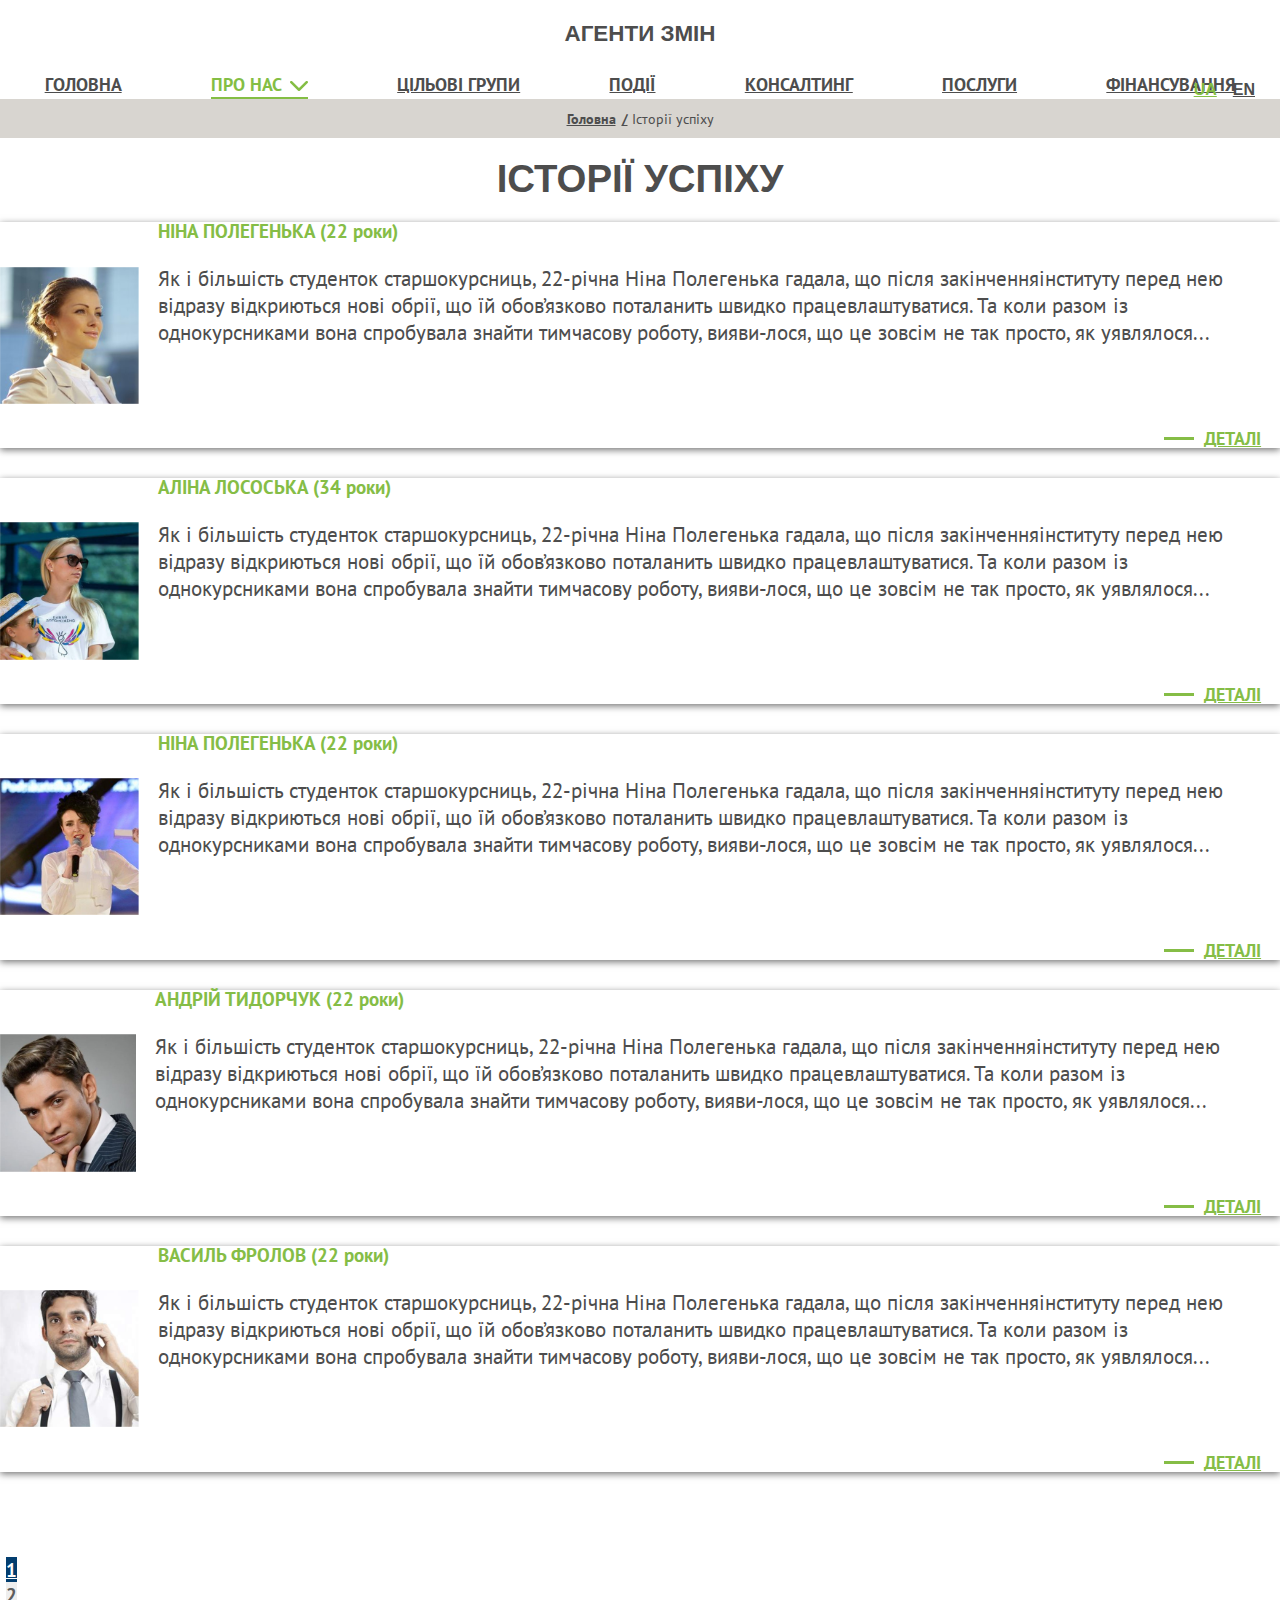
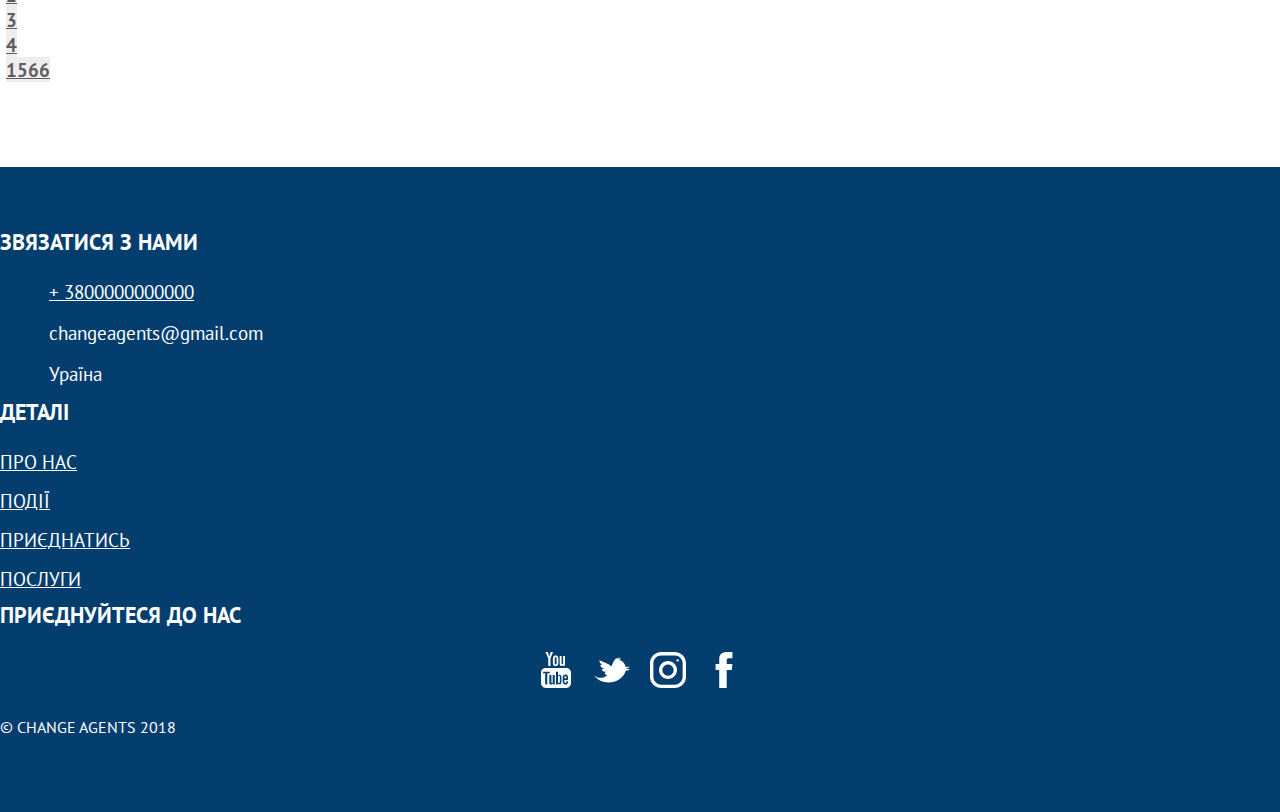
==== story-success.html @ 7499acbd "added new icons, page(story-succsee)" ====
<!DOCTYPE html>
<html lang="ua">

<head>
    <meta charset="UTF-8">
    <meta name="viewport" content="width=device-width, initial-scale=1.0">
    <meta http-equiv="X-UA-Compatible" content="ie=edge">
    <title>Agents</title>
    <link rel="shortcut icon" href="image/favicon.png" type="image/x-icon" />
    <!-- fonts -->
    <link rel="stylesheet" href="https://maxcdn.bootstrapcdn.com/font-awesome/4.7.0/css/font-awesome.min.css">
    <link href="https://fonts.googleapis.com/css?family=PT+Sans:400,700&amp;subset=cyrillic" rel="stylesheet">
    <link rel="stylesheet" href="fonts/MyriadPro/stylesheet.css">
    <!-- style bootstrap -->
    <link rel="stylesheet" href="css/bootstrap.min.css">
    <!-- style slick -->
    <link rel="stylesheet" href="css/slick.css">
    <!-- main style -->
    <link rel="stylesheet" href="css/main.css">
</head>

<body>
    <header class="header">
        <div class="fixed-header">
            <div class="container">
                <div class="row">
                    <div class="col-12 header-top">
                        <a href="index.html" class="logo"><img src="image/Logo.svg" alt=""><span>Агенти змін</span></a>
                        <ul class="language">
                            <li><a href="#" class="active-language">UA</a></li>
                            <li><a href="#">EN</a></li>
                        </ul>
                        <nav>
                            <div class="menu-btn">
                                <span></span>
                            </div>
                            <ul class="top-menu">
                                <li><a href="#">Головна</a></li>
                                <li>
                                    <div class="menu-dropdown">Про нас <img src="icons/arrow-down.svg" alt="arrow-down">
                                        <ul>
                                            <li><a href="#">Менеджмент</a></li>
                                            <li><a href="#">Тренери</a></li>
                                            <li><a href="#">Партнери</a></li>
                                            <li><a href="#">Змі про нас</a></li>
                                            <li><a href="#">Історія успіху</a></li>
                                        </ul>
                                    </div>
                                </li>
                                <li><a href="#">Цільові групи</a></li>
                                <li><a href="#">Події</a></li>
                                <li><a href="#">Консалтинг</a></li>
                                <li><a href="#">Послуги</a></li>
                                <li><a href="#">Фінансування </a></li>
                            </ul>
                        </nav>
                    </div>
                </div>
            </div>
        </div>
    </header>
    <main>
        <section class="path-pages">
            <div class="container">
                <div class="row">
                    <div class="col-12">
                        <a href="index.html">Головна</a>
                        <span>Історії успіху</span>
                    </div>
                </div>
            </div>
        </section>

        <article>
            <div class="container">
                <div class="row">
                    <div class="col-12">
                        <h1 class="title-page">історії успіху</h1>
                    </div>
                    <div class="col-12">
                        <div class="row storySuccess">
                            <div class="col-12 col-sm-4 col-lg-3">
                                <a href="#" class="storySuccess__img">
                                    <img src="image/story-success/image-1.png" alt="">
                                </a>
                            </div>
                            <div class="col-12 col-sm-8 col-lg-9">
                                <div class="storySuccess__desc">
                                    <h3>НІНА ПОЛЕГЕНЬКА <span>(22 роки)</span></h3>
                                    <p>Як і більшість студенток старшокурсниць, 22-річна Ніна Полегенька гадала, що після закінченняінституту перед нею відразу відкриються нові обрії,  що їй обов’язково поталанить швидко працевлаштуватися.
                                        Та коли разом із однокурсниками вона спробувала знайти тимчасову роботу, вияви-лося, що це зовсім не так просто, як уявлялося...</p>
                                    <a href="#">ДЕТАЛІ</a>
                                </div>
                            </div>
                        </div>
                    </div>
                    <div class="col-12">
                        <div class="row storySuccess">
                            <div class="col-12 col-sm-4 col-lg-3">
                                <a href="#" class="storySuccess__img">
                                    <img src="image/story-success/image-2.png" alt="">
                                </a>
                            </div>
                            <div class="col-12 col-sm-8 col-lg-9">
                                <div class="storySuccess__desc">
                                    <h3>АЛІНА ЛОСОСЬКА <span>(34 роки)</span></h3>
                                    <p>Як і більшість студенток старшокурсниць, 22-річна Ніна Полегенька гадала, що після закінченняінституту перед нею відразу відкриються нові обрії,  що їй обов’язково поталанить швидко працевлаштуватися.
                                        Та коли разом із однокурсниками вона спробувала знайти тимчасову роботу, вияви-лося, що це зовсім не так просто, як уявлялося...</p>
                                    <a href="#">ДЕТАЛІ</a>
                                </div>
                            </div>
                        </div>
                    </div>
                    <div class="col-12">
                        <div class="row storySuccess">
                            <div class="col-12 col-sm-4 col-lg-3">
                                <a href="#" class="storySuccess__img">
                                    <img src="image/story-success/image-3.png" alt="">
                                </a>
                            </div>
                            <div class="col-12 col-sm-8 col-lg-9">
                                <div class="storySuccess__desc">
                                    <h3>НІНА ПОЛЕГЕНЬКА <span>(22 роки)</span></h3>
                                    <p>Як і більшість студенток старшокурсниць, 22-річна Ніна Полегенька гадала, що після закінченняінституту перед нею відразу відкриються нові обрії,  що їй обов’язково поталанить швидко працевлаштуватися.
                                        Та коли разом із однокурсниками вона спробувала знайти тимчасову роботу, вияви-лося, що це зовсім не так просто, як уявлялося...</p>
                                    <a href="#">ДЕТАЛІ</a>
                                </div>
                            </div>
                        </div>
                    </div>
                    <div class="col-12">
                        <div class="row storySuccess">
                            <div class="col-12 col-sm-4 col-lg-3">
                                <a href="#" class="storySuccess__img">
                                    <img src="image/story-success/image-4.png" alt="">
                                </a>
                            </div>
                            <div class="col-12 col-sm-8 col-lg-9">
                                <div class="storySuccess__desc">
                                    <h3>АНДРІЙ ТИДОРЧУК <span>(22 роки)</span></h3>
                                    <p>Як і більшість студенток старшокурсниць, 22-річна Ніна Полегенька гадала, що після закінченняінституту перед нею відразу відкриються нові обрії,  що їй обов’язково поталанить швидко працевлаштуватися.
                                        Та коли разом із однокурсниками вона спробувала знайти тимчасову роботу, вияви-лося, що це зовсім не так просто, як уявлялося...</p>
                                    <a href="#">ДЕТАЛІ</a>
                                </div>
                            </div>
                        </div>
                    </div>
                    <div class="col-12">
                        <div class="row storySuccess">
                            <div class="col-12 col-sm-4 col-lg-3">
                                <a href="#" class="storySuccess__img">
                                    <img src="image/story-success/image-5.png" alt="">
                                </a>
                            </div>
                            <div class="col-12 col-sm-8 col-lg-9">
                                <div class="storySuccess__desc">
                                    <h3>ВАСИЛЬ ФРОЛОВ <span>(22 роки)</span></h3>
                                    <p>Як і більшість студенток старшокурсниць, 22-річна Ніна Полегенька гадала, що після закінченняінституту перед нею відразу відкриються нові обрії,  що їй обов’язково поталанить швидко працевлаштуватися.
                                        Та коли разом із однокурсниками вона спробувала знайти тимчасову роботу, вияви-лося, що це зовсім не так просто, як уявлялося...</p>
                                    <a href="#">ДЕТАЛІ</a>
                                </div>
                            </div>
                        </div>
                    </div>
                </div>
            </div>
        </article>

        <section>
            <div class="container">
                <div class="row">
                    <div class="col-12">
                        <nav>
                            <ul class="pagination justify-content-center">
                              <li class="page-item">
                                <a class="page-link prev" href="#" tabindex="-1"></a>
                              </li>
                              <li class="page-item"><a class="page-link active" href="#">1</a></li>
                              <li class="page-item"><a class="page-link" href="#">2</a></li>
                              <li class="page-item"><a class="page-link" href="#">3</a></li>
                              <li class="page-item"><a class="page-link" href="#">4</a></li>
                              <li class="page-item"><a class="page-link" href="#">1566</a></li>
                              <li class="page-item">
                                <a class="page-link next" href="#"></a>
                              </li>
                            </ul>
                          </nav>
                    </div>
                </div>
            </div>
        </section>
    </main>
    <footer class="footer">
        <div class="container">
            <div class="row justify-content-center">
                <div class="col-12 col-sm-6 col-lg col-xl-4">
                    <h3 class="footer-title">ЗВЯЗАТИСЯ З НАМИ</h3>
                    <ul class="call-us">
                        <li> <img src="icons/phone-call-auricular-symbol-in-black.svg" alt=""> <a href="tel:+380000000000">+
                                3800000000000</a></li>
                        <li> <img src="icons/email-black-envelope-back.svg" alt=""> changeagents@gmail.com</li>
                        <li> <img src="icons/map-pin-silhouette.svg" alt=""> Ураїна</li>
                    </ul>
                </div>
                <div class="col-12 col-sm-6 col-lg-2 col-xl-2">
                    <h3 class="footer-title">дЕТАЛІ</h3>
                    <nav>
                        <ul class="footer-menu">
                            <li><a href="#">ПРО нас</a></li>
                            <li><a href="#">події</a></li>
                            <li><a href="#">приєднатись</a></li>
                            <li><a href="#">послуги</a></li>
                        </ul>
                    </nav>
                </div>
                <div class="col-12 col-lg col-xl-4">
                    <h3 class="footer-title text-center">ПРИЄДНУЙТЕСЯ ДО НАС</h3>
                    <ul class="social-link">
                        <li><a href="#"><svg xmlns="http://www.w3.org/2000/svg" xmlns:xlink="http://www.w3.org/1999/xlink"
                                    version="1.1" id="Capa_1" x="0px" y="0px" viewBox="0 0 90 90" fill="#fff" xml:space="preserve">
                                    <path id="YouTube" d="M70.939,65.832H66l0.023-2.869c0-1.275,1.047-2.318,2.326-2.318h0.315c1.282,0,2.332,1.043,2.332,2.318   L70.939,65.832z M52.413,59.684c-1.253,0-2.278,0.842-2.278,1.873V75.51c0,1.029,1.025,1.869,2.278,1.869   c1.258,0,2.284-0.84,2.284-1.869V61.557C54.697,60.525,53.671,59.684,52.413,59.684z M82.5,51.879v26.544   C82.5,84.79,76.979,90,70.23,90H19.771C13.02,90,7.5,84.79,7.5,78.423V51.879c0-6.367,5.52-11.578,12.271-11.578H70.23   C76.979,40.301,82.5,45.512,82.5,51.879z M23.137,81.305l-0.004-27.961l6.255,0.002v-4.143l-16.674-0.025v4.073l5.205,0.015v28.039   H23.137z M41.887,57.509h-5.215v14.931c0,2.16,0.131,3.24-0.008,3.621c-0.424,1.158-2.33,2.388-3.073,0.125   c-0.126-0.396-0.015-1.591-0.017-3.643l-0.021-15.034h-5.186l0.016,14.798c0.004,2.268-0.051,3.959,0.018,4.729   c0.127,1.357,0.082,2.939,1.341,3.843c2.346,1.69,6.843-0.252,7.968-2.668l-0.01,3.083l4.188,0.005L41.887,57.509L41.887,57.509z    M58.57,74.607L58.559,62.18c-0.004-4.736-3.547-7.572-8.356-3.74l0.021-9.239l-5.209,0.008l-0.025,31.89l4.284-0.062l0.39-1.986   C55.137,84.072,58.578,80.631,58.57,74.607z M74.891,72.96l-3.91,0.021c-0.002,0.155-0.008,0.334-0.01,0.529v2.182   c0,1.168-0.965,2.119-2.137,2.119h-0.766c-1.174,0-2.139-0.951-2.139-2.119V75.45v-2.4v-3.097h8.954v-3.37   c0-2.463-0.063-4.925-0.267-6.333c-0.641-4.454-6.893-5.161-10.051-2.881c-0.991,0.712-1.748,1.665-2.188,2.945   c-0.444,1.281-0.665,3.031-0.665,5.254v7.41C61.714,85.296,76.676,83.555,74.891,72.96z M54.833,32.732   c0.269,0.654,0.687,1.184,1.254,1.584c0.56,0.394,1.276,0.592,2.134,0.592c0.752,0,1.418-0.203,1.998-0.622   c0.578-0.417,1.065-1.04,1.463-1.871l-0.099,2.046h5.813V9.74H62.82v19.24c0,1.042-0.858,1.895-1.907,1.895   c-1.043,0-1.904-0.853-1.904-1.895V9.74h-4.776v16.674c0,2.124,0.039,3.54,0.102,4.258C54.4,31.385,54.564,32.069,54.833,32.732z    M37.217,18.77c0-2.373,0.198-4.226,0.591-5.562c0.396-1.331,1.107-2.401,2.137-3.208c1.027-0.811,2.342-1.217,3.941-1.217   c1.345,0,2.497,0.264,3.459,0.781c0.967,0.52,1.713,1.195,2.23,2.028c0.527,0.836,0.885,1.695,1.076,2.574   c0.195,0.891,0.291,2.235,0.291,4.048v6.252c0,2.293-0.092,3.98-0.271,5.051c-0.177,1.074-0.557,2.07-1.146,3.004   c-0.58,0.924-1.329,1.615-2.237,2.056c-0.918,0.445-1.968,0.663-3.154,0.663c-1.325,0-2.441-0.183-3.361-0.565   c-0.923-0.38-1.636-0.953-2.144-1.714c-0.513-0.762-0.874-1.69-1.092-2.772c-0.219-1.081-0.323-2.707-0.323-4.874L37.217,18.77   L37.217,18.77z M41.77,28.59c0,1.4,1.042,2.543,2.311,2.543c1.27,0,2.308-1.143,2.308-2.543V15.43c0-1.398-1.038-2.541-2.308-2.541   c-1.269,0-2.311,1.143-2.311,2.541V28.59z M25.682,35.235h5.484l0.006-18.96l6.48-16.242h-5.998l-3.445,12.064L24.715,0h-5.936   l6.894,16.284L25.682,35.235z" />
                                </svg></a></li>
                        <li><a href="#">
                                <svg xmlns="http://www.w3.org/2000/svg" xmlns:xlink="http://www.w3.org/1999/xlink"
                                    version="1.1" id="Capa_1" x="0px" y="0px" viewBox="0 0 430.117 430.117" fill="#fff"
                                    xml:space="preserve">
                                    <path id="Twitter__x28_alt_x29_" d="M381.384,198.639c24.157-1.993,40.543-12.975,46.849-27.876   c-8.714,5.353-35.764,11.189-50.703,5.631c-0.732-3.51-1.55-6.844-2.353-9.854c-11.383-41.798-50.357-75.472-91.194-71.404   c3.304-1.334,6.655-2.576,9.996-3.691c4.495-1.61,30.868-5.901,26.715-15.21c-3.5-8.188-35.722,6.188-41.789,8.067   c8.009-3.012,21.254-8.193,22.673-17.396c-12.27,1.683-24.315,7.484-33.622,15.919c3.36-3.617,5.909-8.025,6.45-12.769   C241.68,90.963,222.563,133.113,207.092,174c-12.148-11.773-22.915-21.044-32.574-26.192   c-27.097-14.531-59.496-29.692-110.355-48.572c-1.561,16.827,8.322,39.201,36.8,54.08c-6.17-0.826-17.453,1.017-26.477,3.178   c3.675,19.277,15.677,35.159,48.169,42.839c-14.849,0.98-22.523,4.359-29.478,11.642c6.763,13.407,23.266,29.186,52.953,25.947   c-33.006,14.226-13.458,40.571,13.399,36.642C113.713,320.887,41.479,317.409,0,277.828   c108.299,147.572,343.716,87.274,378.799-54.866c26.285,0.224,41.737-9.105,51.318-19.39   C414.973,206.142,393.023,203.486,381.384,198.639z" />
                                </svg>
                            </a></li>
                        <li><a href="#">

                                <svg xmlns="http://www.w3.org/2000/svg" xmlns:xlink="http://www.w3.org/1999/xlink"
                                    version="1.1" id="Capa_1" x="0px" y="0px" viewBox="0 0 512 512" fill="#fff"
                                    xml:space="preserve">
                                    <path d="M352,0H160C71.648,0,0,71.648,0,160v192c0,88.352,71.648,160,160,160h192c88.352,0,160-71.648,160-160V160    C512,71.648,440.352,0,352,0z M464,352c0,61.76-50.24,112-112,112H160c-61.76,0-112-50.24-112-112V160C48,98.24,98.24,48,160,48    h192c61.76,0,112,50.24,112,112V352z" />
                                    <path d="M256,128c-70.688,0-128,57.312-128,128s57.312,128,128,128s128-57.312,128-128S326.688,128,256,128z M256,336    c-44.096,0-80-35.904-80-80c0-44.128,35.904-80,80-80s80,35.872,80,80C336,300.096,300.096,336,256,336z" />
                                    <circle cx="393.6" cy="118.4" r="17.056" />
                                </svg>

                            </a></li>
                        <li><a href="#">

                                <svg xmlns="http://www.w3.org/2000/svg" xmlns:xlink="http://www.w3.org/1999/xlink"
                                    version="1.1" id="Capa_1" x="0px" y="0px" viewBox="0 0 430.113 430.114" fill="#fff"
                                    xml:space="preserve">
                                    <path id="Facebook" d="M158.081,83.3c0,10.839,0,59.218,0,59.218h-43.385v72.412h43.385v215.183h89.122V214.936h59.805   c0,0,5.601-34.721,8.316-72.685c-7.784,0-67.784,0-67.784,0s0-42.127,0-49.511c0-7.4,9.717-17.354,19.321-17.354   c9.586,0,29.818,0,48.557,0c0-9.859,0-43.924,0-75.385c-25.016,0-53.476,0-66.021,0C155.878-0.004,158.081,72.48,158.081,83.3z" />
                                </svg>

                            </a></li>
                    </ul>
                </div>
                <div class="col-12">
                    <p class="text-center footer-text">© change agents 2018</p>
                </div>
            </div>
        </div>
    </footer>
    <script src="js/jquery-3.3.1.min.js"></script>
    <script src="js/slick.js"></script>
    <script src="js/main-js.js"></script>
</body>

</html>
---- css/main.css ----
@font-face {
	font-family: 'PT Sans';
	src: url(../fonts/PT_Sans/PT_Sans-Web-Bold.ttf);
	font-weight: 700;
}

@font-face {
	font-family: 'PT Sans';
	src: url(../fonts/PT_Sans/PT_Sans-Web-Regular.ttf);
	font-weight: 400;
}

html,
body,
div,
span,
applet,
object,
iframe,
h1,
h2,
h3,
h4,
h5,
h6,
p,
blockquote,
pre,
a,
abbr,
acronym,
address,
big,
cite,
code,
del,
dfn,
em,
img,
ins,
kbd,
q,
s,
samp,
small,
strike,
strong,
sub,
sup,
tt,
var,
b,
u,
i,
center,
dl,
dt,
dd,
ol,
ul,
li,
fieldset,
form,
label,
legend,
table,
caption,
tbody,
tfoot,
thead,
tr,
th,
td,
article,
aside,
canvas,
details,
embed,
figure,
figcaption,
footer,
header,
hgroup,
menu,
nav,
output,
ruby,
section,
summary,
time,
mark,
audio,
video {
    margin: 0;
    padding: 0;
    border: 0;
    vertical-align: baseline;
}

/* HTML5 display-role reset for older browsers */

article,
aside,
details,
figcaption,
figure,
footer,
header,
hgroup,
menu,
nav,
section {
    display: block;
}

ol,
ul {
    list-style: none;
}

table {
    border-collapse: collapse;
    border-spacing: 0;
}

button:focus,
input:focus,
select:focus {
    outline: none;
}

a {
    color: inherit;
}

a:hover {
    color: inherit;
    text-decoration: none;
    transition: color .4s;
    -webkit-transition: color .4s;
    -moz-transition: color .4s;
    -ms-transition: color .4s;
    -o-transition: color .4s;
}

button {
    border: none;
    cursor: pointer;
}

html {
    font-size: 16px;
}

body {
    width: 100%;
    background-color: #fff;
    overflow-x: hidden;
    font-family: 'Myriad Pro', sans-serif;
    font-weight: 400;
    line-height: 19px;
    color: #4d4d4d;
    background-color: #fff;
}

.btn-white-border,
.btn-border-green {
    font-family: 'PT Sans', sans-serif;
    text-transform: uppercase;
    font-weight: 700;
    border: .5vmin solid #fff;
    overflow: hidden;
    position: relative;
    display: inline-block;
    transition: .2s;
    -webkit-transition: .2s;
    -moz-transition: .2s;
    -ms-transition: .2s;
    -o-transition: .2s;
}

.btn-white-border::after,
.btn-border-green::after {
    content: '';
    width: 30px;
    height: 30px;
    position: absolute;
    bottom: -15px;
    right: -15px;
    background-color: #fff;
    transform: rotate(45deg);
    -webkit-transform: rotate(45deg);
    -moz-transform: rotate(45deg);
    -ms-transform: rotate(45deg);
    -o-transform: rotate(45deg);
    transition: .2s;
    -webkit-transition: .2s;
    -moz-transition: .2s;
    -ms-transition: .2s;
    -o-transition: .2s;
}

.btn-white-border:hover {
    border-color: #85bd46;
    color: #85bd46;
}

.btn-white-border:hover::after {
    background-color: #85bd46;
}

.btn-border-green {
    border-color: #85bd46;
}

.btn-border-green:hover {
    border-color: #fff;
    color: #fff;
}

.btn-border-green::after {
    background-color: #85bd46;
}

.btn-border-green:hover::after {
    background-color: #fff;
}

.title-section {
    font-weight: 700;
    font-size: 2.2rem;
    color: #4d4d4d;
    text-transform: uppercase;
    margin-bottom: 35px;
}

.title-page {
    font-weight: 700;
    font-size: 2.4rem;
    margin: 3.5vmin 0 3.8vmin;
    text-transform: uppercase;
    text-align: center;
}

/* style dots slick */
.slick-track {
    padding-bottom: 25px;
}

.slick-dots {
    display: flex;
    align-items: center;
    justify-content: center;
    padding: 0;
    margin: 0;
    list-style-type: none;
    margin-top: 36px;
    cursor: pointer;
}

.slick-dots>li {
    background-color: #dedede;
    width: 12px;
    height: 12px;
    margin: 0 12px;
}

.slick-dots>li button {
    display: none;
}

.slick-dots>li.slick-active {
    background-color: #85bd46;
}

.slick-slide:focus {
    outline: none;
}

/* path-pages  */
.path-pages {
    background-color: #d8d5d0;
    text-align: center;
    font-family: 'PT Sans', sans-serif;
    font-size: 0.9rem;
    padding: 10px 0;
    margin-top: 0.5vmin;
}

.path-pages a {
    font-weight: 700;
}

.path-pages a::after {
    content: '/';
    padding-left: 6px;
    color: #4d4d4d;
}

.path-pages a:hover {
    color: #85bd46;
}
/* path-pages  */


/* pagination */
.pagination {
    margin:  6.67vmin 0;
}

.page-link {
    background-color: #eeeeee;
    height: 100%;
    text-align: center;
    margin: 0 6px;
    border: none;
    line-height: normal;
    color: #5d5d5d;
    font-family: 'PT Sans', sans-serif;
    font-weight: 700;
    font-size: 1.2rem;
    transition: .3s;
    -webkit-transition: .3s;
    -moz-transition: .3s;
    -ms-transition: .3s;
    -o-transition: .3s;
}

.page-item:last-child .page-link,
.page-item:first-child .page-link {
     border-radius: 0;
    -webkit-border-radius: 0;
    -moz-border-radius: 0;
    -ms-border-radius: 0;
    -o-border-radius: 0;
}

.page-item:last-child .page-link:hover,
.page-item:first-child .page-link:hover {
    background-color: #85bd46;
}

.page-link.prev,
.page-link.next {
    background-image: url(../icons/left-arrow.svg);
    background-repeat: no-repeat;
    background-position: center center;
    width: 60px;
    background-size: 50%;
    transition: .3s;
    -webkit-transition: .3s;
    -moz-transition: .3s;
    -ms-transition: .3s;
    -o-transition: .3s;
}

.page-link.next {
    background-image: url(../icons/right-arrow.svg);
}

.page-link:hover.prev {
    background-image: url(../icons/left-arrow-white.svg);
}

.page-link:hover.next {
    background-image: url(../icons/right-arrow-white.svg)
}

.page-item.disabled .page-link {
    background-color: #eeeeee;
}

.page-item.disabled .page-link.prev {
    background-image: url(../icons/left-arrow-white.svg);
}

.page-item.disabled .page-link.next {
    background-image: url(../icons/right-arrow-white.svg)
}

.page-link.active {
    color: #fff;
    background-color: #033e6f;
}

.page-link:hover {
    color: #fff;
    background-color: #033e6f;
}

/* pagination the end */

/* header */

#index .header {
    color: #fff;
    background: url(../image/header-banner.png) no-repeat center center;
    background-size: cover;
    height: 100vh;
}

.logo {
    margin: 20px auto 0;
    display: block;
    width: 180px;
    text-align: center;
}

.logo>img {
    width: 100%;
}

.logo>span {
    display: inline-block;
    font-size: 1.4rem;
    font-weight: 700;
    text-transform: uppercase;
    margin-top: 4px;
}

.language {
    position: absolute;
    top: 80px;
    right: 25px;
    display: flex;
    text-transform: uppercase;
    font-weight: 700;
}

.language > li {
    margin-left: 16px;
}

.language > li .active-language {
    color: #84be44;
}

.language > li:hover {
    color: #84be44;
}

.top-menu {
    font-size: 1.1rem;
    font-weight: 700;
    font-family: 'PT Sans', sans-serif;
    display: flex;
    align-items: center;
    justify-content: space-around;
    text-transform: uppercase;
    margin-top: 30px;
}

.top-menu>li a {
    transition: color 0.4s;
    -webkit-transition: color 0.4s;
    -moz-transition: color 0.4s;
    -ms-transition: color 0.4s;
    -o-transition: color 0.4s;
}

.top-menu>li a:hover {
    color: #84be44;
}

.top-menu>li .menu-dropdown {
    color: #84be44;
    position: relative;
    cursor: pointer;
    position: relative;
}

.menu-dropdown ul {
    color: #4d4d4d;
    background-color: #fff;
    padding: 16px;
    position: absolute;
    top: 110%;
    left: 50%;
    margin-left: -90px;
    z-index: 2;
    box-shadow: 2px 2px 6px rgba(0, 0, 0, .6);
    display: none;
    min-width: 180px;
    line-height: normal;
    text-transform: none;
}

.menu-dropdown ul li{
    margin-bottom: 8px;
}

.menu-dropdown ul li:last-of-type{
    margin-bottom: 0;
}

.top-menu>li .menu-dropdown > img{
    width: 18px;
    margin-left: 4px;
}

.top-menu>li .menu-dropdown::after {
    content: '';
    width: 100%;
    height: 2px;
    background-color: #84be44;
    position: absolute;
    bottom: -0.5vmin;
    left: 0;
}

.fixed-header.sticky {
    position: fixed;
    left: 0;
    top: 0;
    width: 100%;
    background-color: #d8d5d0;
    z-index: 100;
    padding-bottom: 1.6vmin;
    box-shadow: 0 0 6px rgba(0, 0, 0, .6);
    -webkit-animation: move .4s;
    animation: move .4s;
    transition: .4s ease;
    -webkit-transition: .4s ease;
    -moz-transition: .4s ease;
    -ms-transition: .4s ease;
    -o-transition: .4s ease;
}

@keyframes move {
    from {
        top: -130px;
      }
      to { 
        top: 0; 
      }  
}

.fixed-header.sticky .logo {
    margin: 8px auto 0;
}

.fixed-header.sticky .logo>img {
    width: 40%;
}

.fixed-header.sticky .logo>span {
    font-size: 0.7rem;
    display: block;
    margin-top: 0;
}

.fixed-header.sticky .top-menu {
    margin-top: 1.6vmin;
}

.fixed-header.sticky .language {
    top: 34px;
}

.first-screen-index {
    width: 80%;
    margin: 13.1vmin auto 0;
    text-align: center;
}

.title-header {
    font-size: 3.5rem;
    text-transform: uppercase;
    font-family: 'PT Sans', sans-serif;
    font-weight: 700;
}

.btn-interesting {
    font-size: 1.5rem;
    padding: 18px 50px;
    margin-top: 14vmin;
}

/* section-about-us  */

.section-about-us {
    background-color: #d8d5d0;
    padding: 75px 0;
}

.section-about-us__desc {
    text-align: center;
}

.section-about-us__desc>p {
    font-size: 1.3rem;
    line-height: normal;
    text-align: left;
}

.section-about-us__desc>p a {
    color: #85bd46;
}

.section-about-us__desc>p a:hover {
    text-decoration: underline;
}

.btn-details {
    margin-top: 28px;
    padding: 12px 24px;
    color: #85bd46;
}

.section-about-us__image {
    width: 100%;
    position: relative;
    margin-top: 10px;
}

.section-about-us__image>img {
    max-width: 100%;
    z-index: 1;
    position: relative;
}

.section-about-us__image::after {
    content: '';
    position: absolute;
    right: -25px;
    bottom: -25px;
    width: 100%;
    height: 100%;
    background: linear-gradient(to top, #242659, #2887bf);
}

/* section-events */

.section-events {
    padding: 40px 0 80px;
}

.event {
    width: 100%;
    font-family: 'PT Sans', sans-serif;
}

.event__img {
    width: 100%;
    position: relative;
}

.event__img>img {
    width: 100%;
    transition: transform 0.4s;
    -webkit-transition: transform 0.4s;
    -moz-transition: transform 0.4s;
    -ms-transition: transform 0.4s;
    -o-transition: transform 0.4s;
}

.event:hover .event__img>img {
    transform: scale(1.08);
    -webkit-transform: scale(1.08);
    -moz-transform: scale(1.08);
    -ms-transform: scale(1.08);
    -o-transform: scale(1.08);
}

.event__date {
    background-color: #85bd46;
    color: #fff;
    font-family: inherit;
    font-weight: 700;
    position: absolute;
    bottom: 15px;
    left: -15px;
    line-height: normal;
    padding: 4px 6px;
    text-align: center;
}

.event__date>span {
    font-size: 2.4rem;
    display: block;
}

.event__title {
    font-family: inherit;
    font-size: 1.2rem;
    margin: 20px 0;
    font-weight: 700;
    text-transform: uppercase;
    display: inline-block;
    transition: color 0.4s;
    -webkit-transition: color 0.4s;
    -moz-transition: color 0.4s;
    -ms-transition: color 0.4s;
    -o-transition: color 0.4s;
}

.event__title:hover {
    color: #85bd46;
}

.event>p {
    line-height: normal;
    color: #999999;
}

.event__icons {
    display: flex;
    padding-top: 22px;
    margin-top: 22px;
    border-top: 1px solid #e5e5e5;
}

.event__icons-eye,
.event__icons-comment {
    display: flex;
    align-items: center;
    color: #999999;
}

.event__icons-eye>img {
    width: 30px;
    margin-right: 14px;
}

.event__icons-comment {
    margin-left: 28px;
}

.event__icons-comment>img {
    width: 24px;
    margin-right: 14px;
}

/* section-story-success */

.section-story-success {
    padding-bottom: 50px;
}

.story-success__desc {
    width: 90%;
    margin-left: 10%;
    text-align: center;
    font-family: 'PT Sans', sans-serif;
    font-size: 1.3rem;
    line-height: normal;
}

.story-success__desc>p {
    font-size: 1.5rem;
    text-transform: uppercase;
    font-weight: 700;
    color: #85bd46;
    margin-top: 40px;
}

.story-success__img {
    width: 100%;
    position: relative;
}

.story-success__img>img {
    width: 100%;
    position: relative;
    z-index: 1;
}

.story-success__img::after {
    content: '';
    position: absolute;
    right: -20px;
    bottom: -20px;
    width: 100%;
    height: 100%;
    background: linear-gradient(to top, #242659, #2887bf);
}

.story-success__info {
    font-size: 1.3rem;
    line-height: normal;
    margin-left: 20px;
}

.link-details {
    text-align: right;
    color: #85bd46;
    font-size: 1.3rem;
    font-weight: 700;
    text-transform: uppercase;
    font-family: 'PT Sans', sans-serif;
    display: block;
    margin-top: 50px;
    position: relative;
}

.link-details>span {
    width: 44px;
    height: 4px;
    background-color: #85bd46;
    display: inline-block;
    margin-bottom: 6px;
    transition: .4s;
    -webkit-transition: .4s;
    -moz-transition: .4s;
    -ms-transition: .4s;
    -o-transition: .4s;
}

.link-details:hover>span {
    background-color: #4d4d4d;
}

/* .section-services */

.section-services {
    background-color: #d8d5d0;
    padding: 60px 0 140px;
}

.services {
    background-color: #fff;
    margin-bottom: 20px;
    box-shadow: 3px 2px 8px rgba(0, 0, 0, .6);
}

.services__img {
    width: 38%;
    overflow: hidden;
    height: 210px;
    display: flex;
    align-items: center;
    justify-content: center;
}

.services__img > img {
    width: auto;
    height: 100%;
    transition: transform .4s;
    -webkit-transition: transform .4s;
    -moz-transition: transform .4s;
    -ms-transition: transform .4s;
    -o-transition: transform .4s;
}

.services__img:hover img {
    transform: scale(1.15);
    -webkit-transform: scale(1.15);
    -moz-transform: scale(1.15);
    -ms-transform: scale(1.15);
    -o-transform: scale(1.15);
}

.services__info {
    width: 60%;
    padding: 10px 2.4vmin;
    position: relative;
}

.services__info > h4 {
    font-family: 'PT Sans', sans-serif;
    font-size: 1.4rem;
    text-align: center;
    font-weight: 700;
    text-transform: uppercase;
    margin-bottom: 2.6vmin;
}

.services__info > p {
    font-size: 1.2rem;
    font-family: 'PT Sans', sans-serif;
    height: 36%;
    overflow: hidden;
    line-height: 22px;
}

.services__info a {
    position: absolute;
    bottom: 20px;
    right: 2.4vmin;
    font-family: 'PT Sans', sans-serif;
    font-size: 1.2rem;
    text-align: right;
    font-weight: 700;
    text-transform: uppercase;
    display: block;
}

.services__info a:hover {
    color: #85bd46;
}

/* section footer */

.footer {
    padding: 65px 0 75px;
    background-color: #033e6f;
    color: #fff;
}

.footer-title {
    text-transform: uppercase;
    font-weight: 700;
    font-size: 1.4rem;
    font-family: 'PT Sans', sans-serif;
    margin-bottom: 28px;
}

.call-us,
.footer-menu {
    font-size: 1.2rem;
    font-family: 'PT Sans', sans-serif;
    line-height: normal;
}

.call-us > li {
    margin-bottom: 16px;
    display: flex;
    align-items: center;
}

.call-us > li img {
    width: 3vmin;
    margin-right: 22px;
}

.footer-menu {
    text-transform: uppercase;
}

.footer-menu > li {
    margin-bottom: 14px;
}

.footer-menu > li a:hover {
    color: #84be44;
}

.social-link {
    display: flex;
    align-items: center;
    justify-content: center;
}

.social-link > li {
    margin: 0 10px;
}

.social-link svg {
    width: 36px;
    transition: fill .4s;
    -webkit-transition: fill .4s;
    -moz-transition: fill .4s;
    -ms-transition: fill .4s;
    -o-transition: fill .4s;
}

.social-link svg:hover {
    fill: #85bd46;
}

.footer-text {
    text-transform: uppercase;
    font-family: 'PT Sans', sans-serif;
    margin-top: 26px;
}

/* page about-us */
.about-us {
    width: 100%;
    margin-bottom: 11vmin;
}

.about-us > p {
    font-size: 1.5rem;
    line-height: normal;
    padding: 0 3.64vw;
    text-align: justify;
}

.about-us > p a {
    color: #85bd46;
}

.about-us > img {
    width: 100%;
    margin-top: 36px;
}

/* page article */

.open-article {
    font-family: 'PT Sans', sans-serif;
}

.open-article__img {
    width: 100%;
    margin: 34px 0;
    position: relative;
}

.open-article__img img {
    width: 100%;
}

.open-article__title {
    position: absolute;
    right: 0;
    bottom: 4px;
    background-color: rgba(161, 195, 118, .8);
    color: #fff;
    padding: 2.8vmin 3.5vw;
    font-weight: 700;
    width: 70%;
}

.event-date__start,
.event-date__finish {
    position: absolute;
    left: -20px;
    background-color: #85bd46;
    color: #fff;
    font-size: 1.2rem;
    padding: 8px 12px;
    line-height: normal;
    font-weight: 700;
}

.event-date__start>span,
.event-date__finish>span {
    font-size: 1.5rem;
    padding-left: 12px;
}

.event-date__start {
    top: 20px;
}

.event-date__finish {
    top: 85px;
    left: -10px;
}

.open-article-category {
    color: #84be44;
    text-transform: uppercase;
    font-size: 1.2rem;
    padding-bottom: 3.3vmin;
    display: inline-block;
}

.open-article h3 {
    font-family: inherit;
    padding-bottom: 3.3vmin;
}

.open-article p {
    line-height: normal;
    padding-bottom: 3.3vmin;
    font-family: inherit;
}

.open-article ul {
    line-height: normal;
    font-family: inherit;
}

.open-article .social-link {
    justify-content: flex-end;
    margin-bottom: 70px;
    color: #85bd46;
    font-weight: 700;
    font-family: inherit;
}

.open-article .social-link li a > svg {
    fill: #5d5d5d;
    width: 2.8vmin;
}

.open-article .social-link li a > svg:hover {
    fill: #85bd46;
}

/* page coaches */
.coaches {
    padding-bottom: 10.16vmin;
}

.coach {
    box-shadow: 0 0 16px rgba(0, 0, 0, .21);
    font-family: 'PT Sans', sans-serif;
    margin-bottom: 30px;
}

.coach__img {
    width: 100%;
    height: 50%;
    overflow: hidden;
    display: flex;
    justify-content: center;
    align-items: center;
}

.coach__img:hover >img {
    transform: scale(1.08);
    -webkit-transform: scale(1.08);
    -moz-transform: scale(1.08);
    -ms-transform: scale(1.08);
    -o-transform: scale(1.08);
}

.coach__img > img {
    width: 100%;
    transition: transform .4s;
    -webkit-transition: transform .4s;
    -moz-transition: transform .4s;
    -ms-transition: transform .4s;
    -o-transition: transform .4s;
}

.coach__body {
    padding: 0 30px;
    margin: 24px 0;
    height: 148px;
    overflow: hidden;
    text-align: center;
    line-height: normal;
}

.coach__body h3{
    font-family: inherit;
    font-weight: 700;
    color: #84be44;
    margin-bottom: 2.9vmin;
}

.coach__body p {
    font-size: 1.2rem;
    font-family: inherit;
}

.coach__footer {
    display: flex;
    align-items: center;
    justify-content: space-between;
    padding: 0 30px 36px 30px;
}

.coach__footer a {
    font-size: 1rem;
    text-transform: uppercase;
    font-weight: 700;
    position: relative;
    transition: padding .4s;
    -webkit-transition: padding .4s;
    -moz-transition: padding .4s;
    -ms-transition: padding .4s;
    -o-transition: padding .4s;
}

.coach__footer a:hover {
    color: #85bd46;
    padding-left: 36px;
}

.coach__footer a::before {
    content: '';
    width: 0;
    height: 2px;
    background-color: #85bd46;
    position: absolute;
    top: 50%;
    margin-top: -1px;
    left: 0;
    transition: width .2s ;
    -webkit-transition: width .2s ;
    -moz-transition: width .2s ;
    -ms-transition: width .2s ;
    -o-transition: width .2s ;
}

.coach__footer a:hover::before {
    width: 30px;
}

/* .coach__footer .social-link li{
    margin: 0;
    margin-left: 10px;
}

.coach__footer .social-link li a>svg {
    width: 20px;
    fill: #767676;
}

.coach__footer .social-link li a>svg:hover {
    fill: #85bd46;
} */

/* page story-success */
.storySuccess {
    box-shadow: 0 2px 7px rgba(0, 0, 0, .55);
    margin-bottom: 30px;
    display: flex;
    align-items: center;
}

.storySuccess .col-sm-4.col-lg-3 {
    padding-left: 0;
}

.storySuccess__img {
    display: flex;
    align-items: center;
    justify-content: center;
    width: 100%;
    overflow: hidden;
}

.storySuccess__img:hover > img {
    transform: scale(1.05);
    -webkit-transform: scale(1.05);
    -moz-transform: scale(1.05);
    -ms-transform: scale(1.05);
    -o-transform: scale(1.05);
}

.storySuccess__img > img {
    width: 100%;
    height: auto;
    transition: transform .3s;
    -webkit-transition: transform .3s;
    -moz-transition: transform .3s;
    -ms-transition: transform .3s;
    -o-transition: transform .3s;
}

.storySuccess__desc {
    padding: 0 2.1vmin;
    font-family: 'PT Sans', sans-serif;
}

.storySuccess__desc > h3 {
    font-family: inherit;
    color: #85bd46;
    font-weight: 700;
    text-transform: uppercase;
    margin-bottom: 2.66vmin;
}

.storySuccess__desc > h3 span {
    text-transform: none;
}

.storySuccess__desc > p {
    font-size: 1.3rem;
    line-height: normal;
    height: 140px;
    overflow: hidden;
}

.storySuccess__desc>a {
    display: block;
    text-align: right;
    margin-top: 2.66vmin;
    font-size: 1.1rem;
    font-family: inherit;
    font-weight: 700;
    color: #85bd46;
    position: relative;
    transition: color .2s;
    -webkit-transition: color .2s;
    -moz-transition: color .2s;
    -ms-transition: color .2s;
    -o-transition: color .2s;
}

.storySuccess__desc>a::before {
    content: '';
    width: 30px;
    height: 3px;
    background-color: #85bd46;
    position: absolute;
    top: 50%;
    margin-top: -1.5px;
    margin-left: -40px;
    transition: background-color .2s;
    -webkit-transition: background-color .2s;
    -moz-transition: background-color .2s;
    -ms-transition: background-color .2s;
    -o-transition: background-color .2s;
}

.storySuccess__desc>a:hover {
    color: #4d4d4d;
}

.storySuccess__desc>a:hover::before {
    background-color: #4d4d4d;
}

@media only screen and (max-width: 1199.8px) {
    .section-about-us {
        padding: 40px 0;
    }

    .title-section {
        font-size: 2rem;
        margin-bottom: 20px;
    }

    .title-page {
        font-size: 2.2rem;
    }

    .section-about-us__desc>p {
        font-size: 1.175rem;
    }

    .event__date {
        font-size: 0.8rem;
    }    

    .event__date>span {
        font-size: 1.8rem;
    }

    .story-success__desc {
        width: 100%;
        margin-left: 0;
    }

    .story-success__info {
        font-size: 1.2rem;
    }

    .link-details {
        font-size: 1.2rem;
    }

    .link-details>span {
        width: 40px;
        height: 3px;
    }

    .section-services {
        padding: 40px 0 80px;
    }

    .services__img {
        width: 38%;
        height: 170px;
    }

    .services__info > h4 {
        font-size: 1.15rem;
        margin-bottom: 12px;
    }

    .services__info > p {
        font-size: 1.125rem;
        height: 36%;
        line-height: 18px;
    }

    .services__info a {
        bottom: 16px;
        font-size: 1.125rem;
    }

    .footer {
        padding: 35px 0 45px;
    }

    .footer-title {
        font-size: 1.2rem;
        margin-bottom: 20px;
    }

    .call-us, .footer-menu {
        font-size: 1.125rem;
    }

    .social-link svg {
        width: 32px;
    }

    .footer-text {
        margin-top: 26px;
    }
    
    .open-article__title {
        width: auto;
    }
    
    .coach__body {
        padding: 0 20px;
        margin: 18px 0;
        height: 138px;
    }
    
    .coach__body h3{
        margin-bottom: 2.7vmin;
    }
    
    .coach__footer {
        padding: 0 20px 26px 20px;
    }
}

@media only screen and (max-width: 991.8px) {
    html {
        font-size: 14px;
    }

    .logo>img {
        width: 130px;
    }

    .logo>span {
        font-size: 1.2rem;
        margin-top: 0;
    }

    .language {
        top: 74px;
    }

    .top-menu {
        font-size: 1rem;
        justify-content: space-between;
    }

    .top-menu>li .menu-dropdown > img {
        width: 13px;
    }

    .top-menu>li .menu-dropdown::after {
        height: 1px;
    }

    .menu-dropdown ul {
        width: 150px;
    }
    .section-about-us__image::after {
        bottom: -15px;
        right: -15px;
    }

    .section-events {
        padding: 30px 0 40px;
    }

    .event {
        margin-bottom: 20px;
    }

    .event__icons {
        padding-top: 16px;
        margin-top: 16px;
    }

    .story-success__desc>p {
        font-size: 1.4rem;
    }
    .slick-dots {
        margin-top: 0;
    }

    .services {
        flex-flow: column;
    }

    .services__img,
    .services__info {
        width: 100%;
    }

    .services__img {
        height: 160px;
        margin-bottom: 10px;
    }

    .services__img > img {
        width: 100%;
        height: auto;
    }

    .services__info {
        padding-bottom: 55px;
    }

    .services__info > h4 {
        font-size: 1.125rem;
    }

    .footer-title {
        text-align: center;
    }

    .call-us > li {
        justify-content: center;
    }

    .footer-menu{
        text-align: center;
        margin-bottom: 20px;
    }

    .open-article__title {
        padding: 1.8vmin 3.5vmin;
    }

    .event-date__start, .event-date__finish {
        padding: 4px 12px;
    }

    .event-date__start>span, .event-date__finish>span {
        font-size: 1.3rem;
    }

    .event-date__finish {
        top: 70px;
    }

    .open-article p,
    .open-article ul {
        font-size: 1.15rem;
    }

    .coach__body {
        padding: 0 16px;
        margin: 14px 0;
        height: 118px;
    }
    .coach__footer a {
        font-size: 1.2rem;
    }
}

@media only screen and (max-width: 767.8px) {
    .logo {
        margin: 20px 0 0;
        width: 100px;
    }

    .logo>img {
        width: 75px;
    }

    .logo>span {
        font-size: 1rem;
        margin-top: 0;
    }

    .language {
        top: 36px;
        right: 86px;
    }

    .header .header-top{
        display: flex;
        justify-content: space-between;
        align-items: center;
    }

    .fixed-header.sticky {
        padding-bottom: 0;
    }
    
    .fixed-header.sticky .logo {
        margin: 8px 0 0;
    }
    
    .fixed-header.sticky .logo>img {
        width: 40%;
    }
    
    .fixed-header.sticky .logo>span {
        font-size: 0.7rem;
        display: block;
        margin-top: 0;
    }
    
    .fixed-header.sticky .top-menu {
        margin-top: 0;
    }
    
    .fixed-header.sticky .language {
        top: 20px;
    }

    /*button menu*/
    .menu-btn{
        height: 40px;
        width: 40px;
        border-radius: 50%;
        background: #fff;
        position: relative;
        cursor: pointer;
    }
    .menu-btn span,
    .menu-btn span::before,
    .menu-btn span::after{
        display: block;
        position: absolute;
        top: 50%; margin-top: -1px;
        left: 50%; margin-left: -13px;
        width: 26px;
        height: 2px;
        background-color: #222;
    }
    .menu-btn span::before,
    .menu-btn span::after{
        content: '';
        display: block;
        transition: 0.3s;
    }
    .menu-btn span::before{
        transform: translateY(-5px);
    }
    .menu-btn span::after{
        transform: translateY(5px);
    }
    .menu-btn_active span{
        height: 0;
    }
    .menu-btn_active span:before {
        transform: rotate(-42deg);
    }
    .menu-btn_active span:after {
        transform: rotate(42deg);
    }
    /*button menu*/

    .top-menu {
            position: absolute;
            top: 100%;
            display: none;
            right: 0;
            width: 100%;
            background-color: #fff;
            color: #000;
            text-align: center;
            height: calc(100vh - 89px);
            z-index: 10;
            overflow: scroll;
            margin-top: 0;
            font-size: 1.25rem;
            padding: 26px 0;
    }

    .top-menu > li {
        margin: 18px 0;
    }

    .menu-dropdown ul {
        position: static;
        width: 100%;
        box-shadow: none;
        font-size: 14px;
        color: #696969;
        margin-left: 0;
    }

    .top-menu>li .menu-dropdown::after {
        width: 0;
    }

    #index .header {
        height: auto;
    }

    .first-screen-index {
        width: 100%;
        margin: 13.1vmin 0;
    }

    .title-header {
        font-size: 2.6rem;
    }

    .title-section {
        font-size: 1.8rem;
        margin-bottom: 10px;
    }

    .section-about-us__image {
        width: 90%;
        position: relative;
        margin: 10px auto 20px;
    }

    .event {
        width: 90%;
        margin: 0 auto 20px;
    }

    .story-success__img {
        width: 250px;
        margin: auto;
    }

    .story-success__info {
        margin-left: 0;
        margin-top: 12px;
    }

    .call-us > li img {
        width: 20px;
        margin-right: 16px;
    }

    .footer-title {
        margin-top: 20px;
    }

    .open-article__img {
        margin: 20px 0;
    }

    .open-article__title {
        position: static;
        margin-top: 3vmin;
    }

    .open-article .social-link li a > svg {
        width: 16px;
    }
}

@media only screen and (max-width: 575.8px) {
    .services {
        width: 280px;
        margin: 0 auto 20px;
    }

    .services__info {
        padding: 0 25px 55px 25px;
    }

    .services__info a {
        right: 35px;
    }

    .coach {
        width: 340px;
        margin: 0 auto 20px;
    }

    .coach__img {
        height: auto;
    }
}

@media only screen and (max-width: 400px) {
    .coach {
        width: 100%;
    }
}

@media only screen and (min-width: 1600px) {
    html {
        font-size: 20px;
    }
    .container {
        max-width: 1560px;
    }
    .logo {
        width: 200px;
    }
    .logo>span {
        font-size: 1.6rem;
    }
    .title-header {
        font-size: 5rem;
    }

    .services__img {
        height: 290px;
    }

    .services__info > p {
        line-height: normal;
    }

    .about-us > p {
        font-size: 2rem;
    }
}
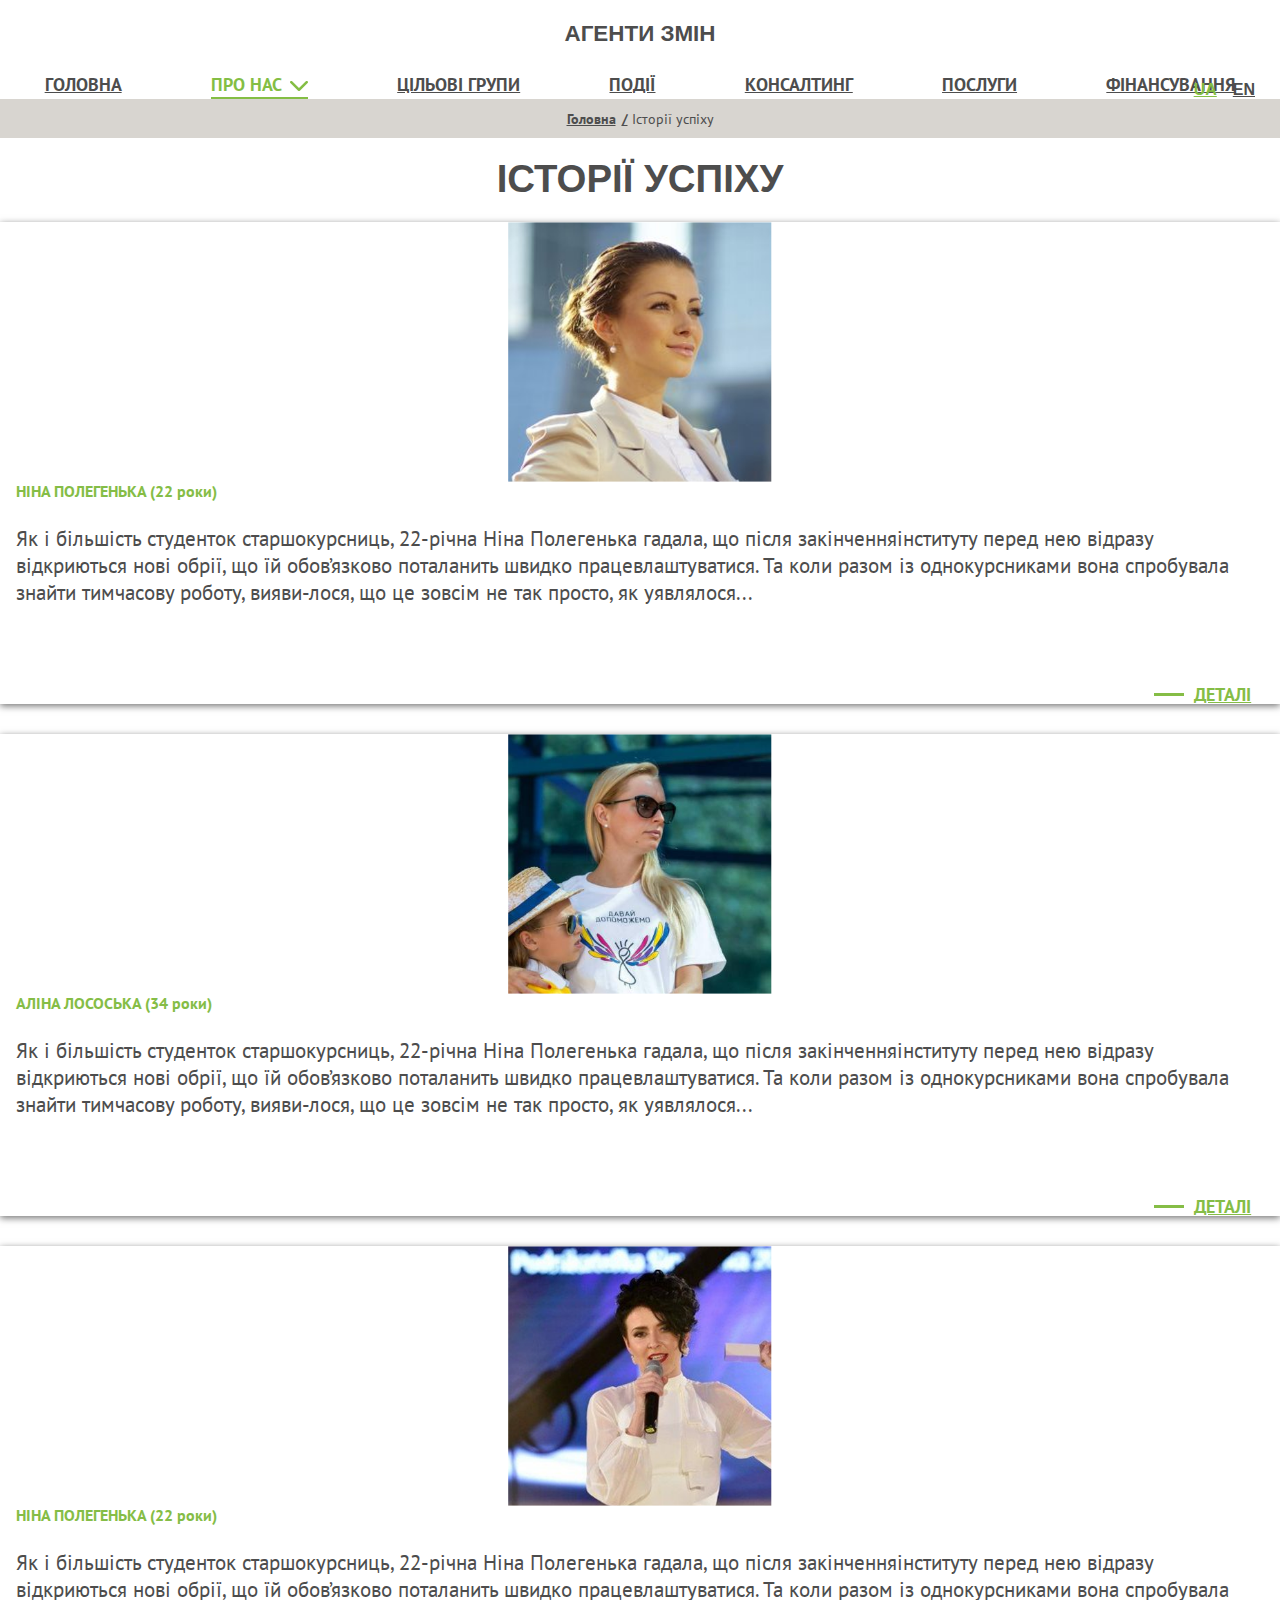
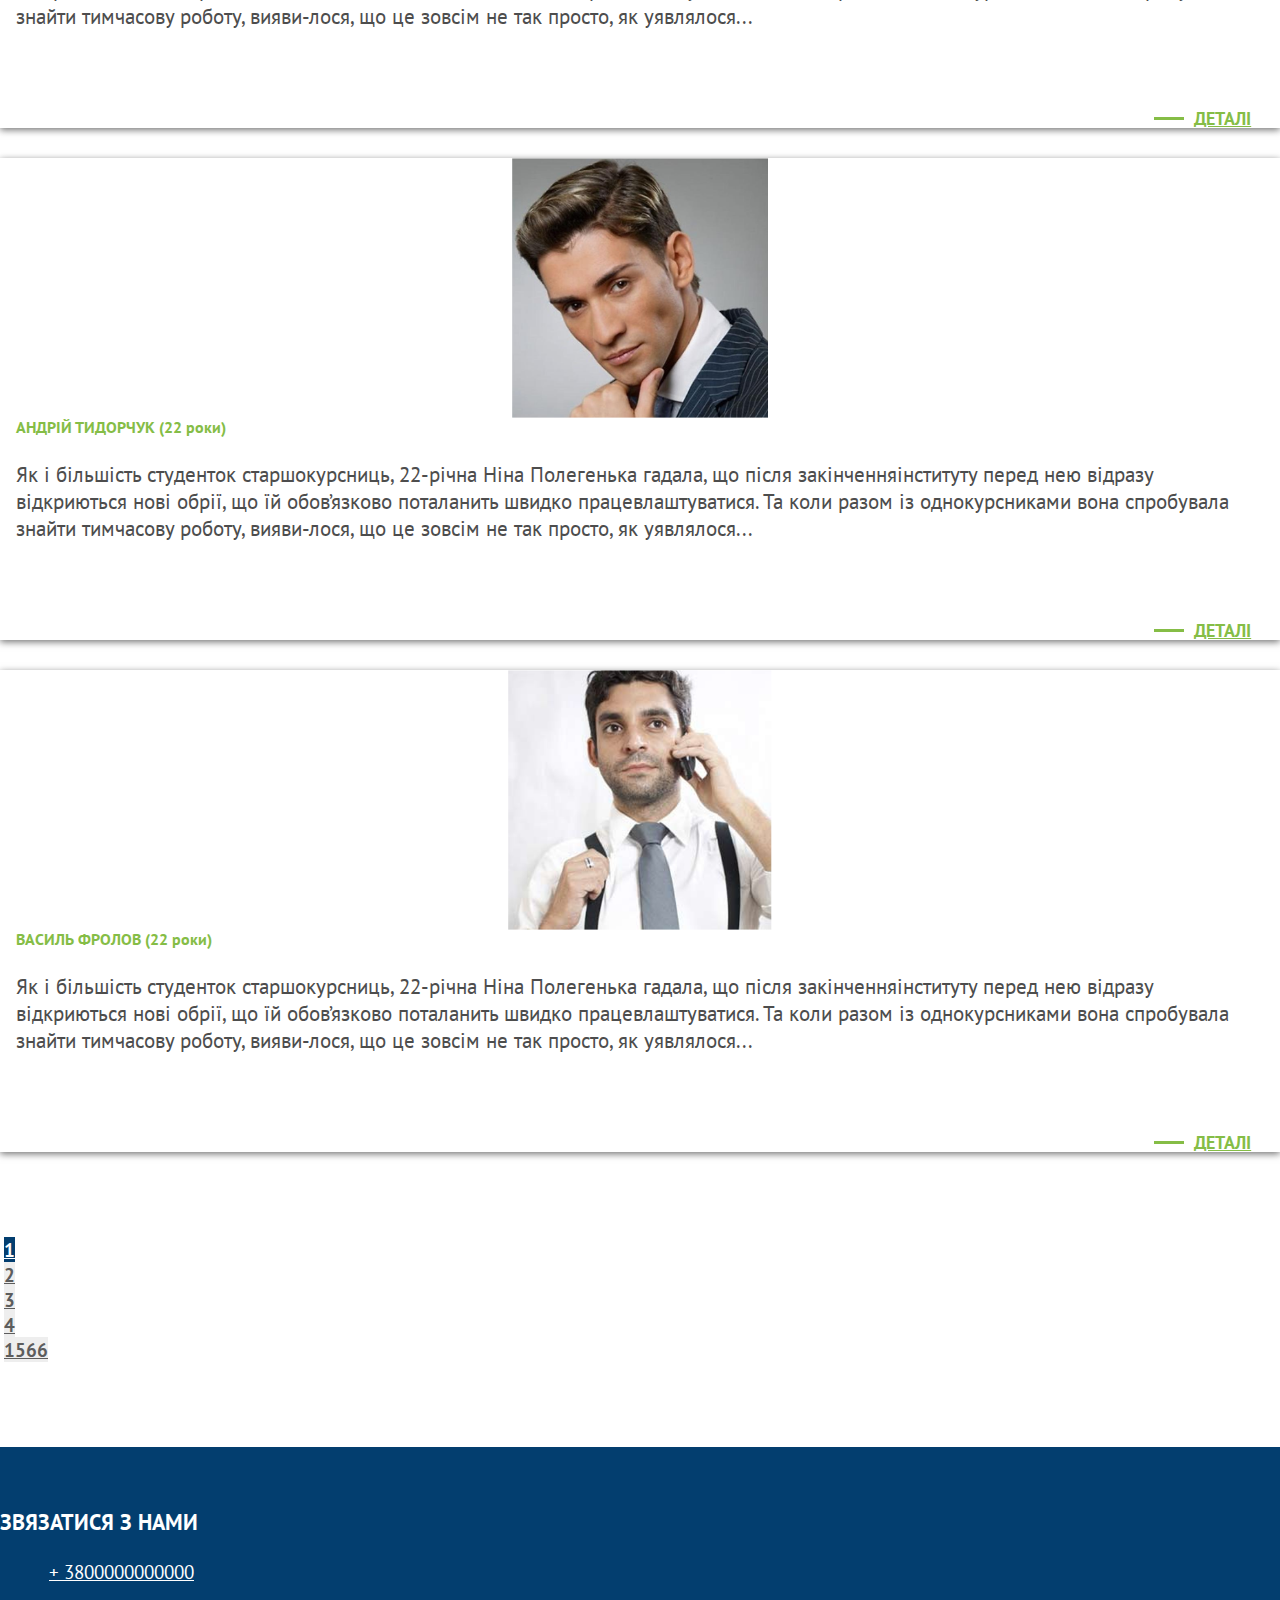
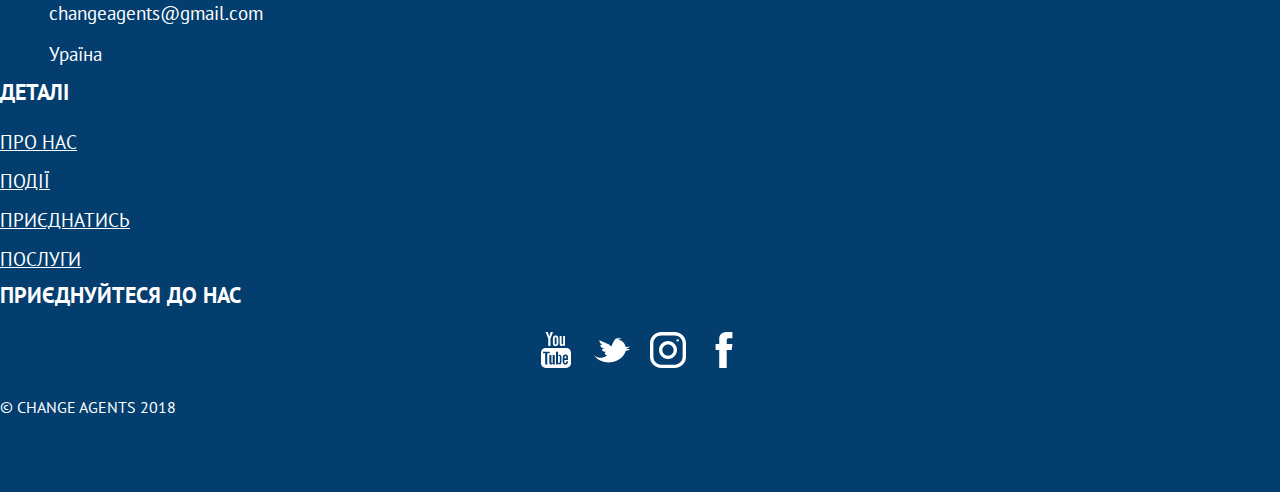
==== commit 4b00c114: "responsive foe mob screen" ====
--- a/story-success.html
+++ b/story-success.html
@@ -78,94 +78,104 @@
                         <h1 class="title-page">історії успіху</h1>
                     </div>
                     <div class="col-12">
-                        <div class="row storySuccess">
-                            <div class="col-12 col-sm-4 col-lg-3">
+                        <div class="storySuccess">
+                        <div class="row align-items-center">
+                            <div class="col-12 col-sm-5 col-md-4 col-lg-3">
                                 <a href="#" class="storySuccess__img">
                                     <img src="image/story-success/image-1.png" alt="">
                                 </a>
                             </div>
-                            <div class="col-12 col-sm-8 col-lg-9">
-                                <div class="storySuccess__desc">
-                                    <h3>НІНА ПОЛЕГЕНЬКА <span>(22 роки)</span></h3>
-                                    <p>Як і більшість студенток старшокурсниць, 22-річна Ніна Полегенька гадала, що після закінченняінституту перед нею відразу відкриються нові обрії,  що їй обов’язково поталанить швидко працевлаштуватися.
-                                        Та коли разом із однокурсниками вона спробувала знайти тимчасову роботу, вияви-лося, що це зовсім не так просто, як уявлялося...</p>
-                                    <a href="#">ДЕТАЛІ</a>
-                                </div>
-                            </div>
-                        </div>
-                    </div>
-                    <div class="col-12">
-                        <div class="row storySuccess">
-                            <div class="col-12 col-sm-4 col-lg-3">
+                            <div class="col-12 col-sm-7 col-md-8 col-lg-9">
+                                <div class="storySuccess__desc">
+                                    <h4>НІНА ПОЛЕГЕНЬКА <span>(22 роки)</span></h4>
+                                    <p>Як і більшість студенток старшокурсниць, 22-річна Ніна Полегенька гадала, що після закінченняінституту перед нею відразу відкриються нові обрії,  що їй обов’язково поталанить швидко працевлаштуватися.
+                                        Та коли разом із однокурсниками вона спробувала знайти тимчасову роботу, вияви-лося, що це зовсім не так просто, як уявлялося...</p>
+                                    <a href="#">ДЕТАЛІ</a>
+                                </div>
+                            </div>
+                        </div>
+                        </div>
+                    </div>
+                    <div class="col-12">
+                        <div class="storySuccess">
+                        <div class="row align-items-center">
+                            <div class="col-12 col-sm-5 col-md-4 col-lg-3">
                                 <a href="#" class="storySuccess__img">
                                     <img src="image/story-success/image-2.png" alt="">
                                 </a>
                             </div>
-                            <div class="col-12 col-sm-8 col-lg-9">
-                                <div class="storySuccess__desc">
-                                    <h3>АЛІНА ЛОСОСЬКА <span>(34 роки)</span></h3>
-                                    <p>Як і більшість студенток старшокурсниць, 22-річна Ніна Полегенька гадала, що після закінченняінституту перед нею відразу відкриються нові обрії,  що їй обов’язково поталанить швидко працевлаштуватися.
-                                        Та коли разом із однокурсниками вона спробувала знайти тимчасову роботу, вияви-лося, що це зовсім не так просто, як уявлялося...</p>
-                                    <a href="#">ДЕТАЛІ</a>
-                                </div>
-                            </div>
-                        </div>
-                    </div>
-                    <div class="col-12">
-                        <div class="row storySuccess">
-                            <div class="col-12 col-sm-4 col-lg-3">
+                            <div class="col-12 col-sm-7 col-md-8 col-lg-9">
+                                <div class="storySuccess__desc">
+                                    <h4>АЛІНА ЛОСОСЬКА <span>(34 роки)</span></h4>
+                                    <p>Як і більшість студенток старшокурсниць, 22-річна Ніна Полегенька гадала, що після закінченняінституту перед нею відразу відкриються нові обрії,  що їй обов’язково поталанить швидко працевлаштуватися.
+                                        Та коли разом із однокурсниками вона спробувала знайти тимчасову роботу, вияви-лося, що це зовсім не так просто, як уявлялося...</p>
+                                    <a href="#">ДЕТАЛІ</a>
+                                </div>
+                            </div>
+                        </div>
+                        </div>
+                    </div>
+                    <div class="col-12">
+                        <div class="storySuccess">
+                        <div class="row align-items-center">
+                            <div class="col-12 col-sm-5 col-md-4 col-lg-3">
                                 <a href="#" class="storySuccess__img">
                                     <img src="image/story-success/image-3.png" alt="">
                                 </a>
                             </div>
-                            <div class="col-12 col-sm-8 col-lg-9">
-                                <div class="storySuccess__desc">
-                                    <h3>НІНА ПОЛЕГЕНЬКА <span>(22 роки)</span></h3>
-                                    <p>Як і більшість студенток старшокурсниць, 22-річна Ніна Полегенька гадала, що після закінченняінституту перед нею відразу відкриються нові обрії,  що їй обов’язково поталанить швидко працевлаштуватися.
-                                        Та коли разом із однокурсниками вона спробувала знайти тимчасову роботу, вияви-лося, що це зовсім не так просто, як уявлялося...</p>
-                                    <a href="#">ДЕТАЛІ</a>
-                                </div>
-                            </div>
-                        </div>
-                    </div>
-                    <div class="col-12">
-                        <div class="row storySuccess">
-                            <div class="col-12 col-sm-4 col-lg-3">
+                            <div class="col-12 col-sm-7 col-md-8 col-lg-9">
+                                <div class="storySuccess__desc">
+                                    <h4>НІНА ПОЛЕГЕНЬКА <span>(22 роки)</span></h4>
+                                    <p>Як і більшість студенток старшокурсниць, 22-річна Ніна Полегенька гадала, що після закінченняінституту перед нею відразу відкриються нові обрії,  що їй обов’язково поталанить швидко працевлаштуватися.
+                                        Та коли разом із однокурсниками вона спробувала знайти тимчасову роботу, вияви-лося, що це зовсім не так просто, як уявлялося...</p>
+                                    <a href="#">ДЕТАЛІ</a>
+                                </div>
+                            </div>
+                        </div>
+                        </div>
+                    </div>
+                    <div class="col-12">
+                        <div class="storySuccess">
+                        <div class="row align-items-center">
+                            <div class="col-12 col-sm-5 col-md-4 col-lg-3">
                                 <a href="#" class="storySuccess__img">
                                     <img src="image/story-success/image-4.png" alt="">
                                 </a>
                             </div>
-                            <div class="col-12 col-sm-8 col-lg-9">
-                                <div class="storySuccess__desc">
-                                    <h3>АНДРІЙ ТИДОРЧУК <span>(22 роки)</span></h3>
-                                    <p>Як і більшість студенток старшокурсниць, 22-річна Ніна Полегенька гадала, що після закінченняінституту перед нею відразу відкриються нові обрії,  що їй обов’язково поталанить швидко працевлаштуватися.
-                                        Та коли разом із однокурсниками вона спробувала знайти тимчасову роботу, вияви-лося, що це зовсім не так просто, як уявлялося...</p>
-                                    <a href="#">ДЕТАЛІ</a>
-                                </div>
-                            </div>
-                        </div>
-                    </div>
-                    <div class="col-12">
-                        <div class="row storySuccess">
-                            <div class="col-12 col-sm-4 col-lg-3">
+                            <div class="col-12 col-sm-7 col-md-8 col-lg-9">
+                                <div class="storySuccess__desc">
+                                    <h4>АНДРІЙ ТИДОРЧУК <span>(22 роки)</span></h4>
+                                    <p>Як і більшість студенток старшокурсниць, 22-річна Ніна Полегенька гадала, що після закінченняінституту перед нею відразу відкриються нові обрії,  що їй обов’язково поталанить швидко працевлаштуватися.
+                                        Та коли разом із однокурсниками вона спробувала знайти тимчасову роботу, вияви-лося, що це зовсім не так просто, як уявлялося...</p>
+                                    <a href="#">ДЕТАЛІ</a>
+                                </div>
+                            </div>
+                        </div>
+                        </div>
+                    </div>
+                    <div class="col-12">
+                        <div class="storySuccess">
+                        <div class="row align-items-center">
+                            <div class="col-12 col-sm-5 col-md-4 col-lg-3">
                                 <a href="#" class="storySuccess__img">
                                     <img src="image/story-success/image-5.png" alt="">
                                 </a>
                             </div>
-                            <div class="col-12 col-sm-8 col-lg-9">
-                                <div class="storySuccess__desc">
-                                    <h3>ВАСИЛЬ ФРОЛОВ <span>(22 роки)</span></h3>
-                                    <p>Як і більшість студенток старшокурсниць, 22-річна Ніна Полегенька гадала, що після закінченняінституту перед нею відразу відкриються нові обрії,  що їй обов’язково поталанить швидко працевлаштуватися.
-                                        Та коли разом із однокурсниками вона спробувала знайти тимчасову роботу, вияви-лося, що це зовсім не так просто, як уявлялося...</p>
-                                    <a href="#">ДЕТАЛІ</a>
-                                </div>
-                            </div>
+                            <div class="col-12 col-sm-7 col-md-8 col-lg-9">
+                                <div class="storySuccess__desc">
+                                    <h4>ВАСИЛЬ ФРОЛОВ <span>(22 роки)</span></h4>
+                                    <p>Як і більшість студенток старшокурсниць, 22-річна Ніна Полегенька гадала, що після закінченняінституту перед нею відразу відкриються нові обрії,  що їй обов’язково поталанить швидко працевлаштуватися.
+                                        Та коли разом із однокурсниками вона спробувала знайти тимчасову роботу, вияви-лося, що це зовсім не так просто, як уявлялося...</p>
+                                    <a href="#">ДЕТАЛІ</a>
+                                </div>
+                            </div>
+                        </div>
                         </div>
                     </div>
                 </div>
             </div>
         </article>
-
+        <!-- start pagination -->
         <section>
             <div class="container">
                 <div class="row">
@@ -189,6 +199,7 @@
                 </div>
             </div>
         </section>
+        <!-- end pagination -->
     </main>
     <footer class="footer">
         <div class="container">
--- a/css/main.css
+++ b/css/main.css
@@ -312,7 +312,7 @@
     background-color: #eeeeee;
     height: 100%;
     text-align: center;
-    margin: 0 6px;
+    margin: 0 4px;
     border: none;
     line-height: normal;
     color: #5d5d5d;
@@ -346,7 +346,7 @@
     background-repeat: no-repeat;
     background-position: center center;
     width: 60px;
-    background-size: 50%;
+    background-size: 50% 60%;
     transition: .3s;
     -webkit-transition: .3s;
     -moz-transition: .3s;
@@ -1183,37 +1183,18 @@
     width: 30px;
 }
 
-/* .coach__footer .social-link li{
-    margin: 0;
-    margin-left: 10px;
-}
-
-.coach__footer .social-link li a>svg {
-    width: 20px;
-    fill: #767676;
-}
-
-.coach__footer .social-link li a>svg:hover {
-    fill: #85bd46;
-} */
-
 /* page story-success */
 .storySuccess {
     box-shadow: 0 2px 7px rgba(0, 0, 0, .55);
     margin-bottom: 30px;
-    display: flex;
-    align-items: center;
-}
-
-.storySuccess .col-sm-4.col-lg-3 {
-    padding-left: 0;
 }
 
 .storySuccess__img {
     display: flex;
     align-items: center;
     justify-content: center;
-    width: 100%;
+    width: auto;
+    height: 260px;
     overflow: hidden;
 }
 
@@ -1226,8 +1207,8 @@
 }
 
 .storySuccess__img > img {
-    width: 100%;
-    height: auto;
+    width: auto;
+    height: 100%;
     transition: transform .3s;
     -webkit-transition: transform .3s;
     -moz-transition: transform .3s;
@@ -1236,11 +1217,11 @@
 }
 
 .storySuccess__desc {
-    padding: 0 2.1vmin;
+    padding: 0 3.2vmin 0 1.8vmin;
     font-family: 'PT Sans', sans-serif;
 }
 
-.storySuccess__desc > h3 {
+.storySuccess__desc > h4 {
     font-family: inherit;
     color: #85bd46;
     font-weight: 700;
@@ -1248,14 +1229,14 @@
     margin-bottom: 2.66vmin;
 }
 
-.storySuccess__desc > h3 span {
+.storySuccess__desc > h4 span {
     text-transform: none;
 }
 
 .storySuccess__desc > p {
     font-size: 1.3rem;
     line-height: normal;
-    height: 140px;
+    height: 136px;
     overflow: hidden;
 }
 
@@ -1406,6 +1387,23 @@
     .coach__footer {
         padding: 0 20px 26px 20px;
     }
+
+    .storySuccess__img {
+        height: 236px;
+    }
+
+    .storySuccess__desc {
+        padding: 0 3.2vmin 0 0;
+    }
+
+    .storySuccess__desc > h4 {
+        margin-bottom: 16px;
+    }
+
+    .storySuccess__desc > p {
+        height: 106px;
+    }
+    
 }
 
 @media only screen and (max-width: 991.8px) {
@@ -1535,6 +1533,15 @@
     }
     .coach__footer a {
         font-size: 1.2rem;
+    }
+
+    .storySuccess__img {
+        height: 220px;
+    }
+
+    .storySuccess__desc > p {
+        height: 120px;
+        font-size: 1.1rem;
     }
 }
 
@@ -1727,6 +1734,26 @@
     .open-article .social-link li a > svg {
         width: 16px;
     }
+
+    .storySuccess__img {
+        height: 226px;
+    }
+
+    .storySuccess__desc > p {
+        height: 100px;
+    }
+
+    .storySuccess__desc > h4{
+        margin-bottom: 10px;
+    }
+
+    .storySuccess__desc > h4 span {
+        display: block;
+    }
+
+    .storySuccess .col-12.col-sm-7.col-md-8.col-lg-9 {
+        padding-left: 0;
+    }
 }
 
 @media only screen and (max-width: 575.8px) {
@@ -1751,6 +1778,33 @@
     .coach__img {
         height: auto;
     }
+
+    .storySuccess .col-12.col-sm-7.col-md-8.col-lg-9 {
+        padding-left: 15px;
+    }
+
+    .storySuccess__img{
+        height: auto;
+        width: 290px;
+        margin: 20px auto 0;
+    }
+
+    .storySuccess__img > img {
+        width: 100%;
+        height: auto;
+    }
+
+    .storySuccess__desc {
+        padding: 20px;
+    }
+
+    .storySuccess__desc > h4 span {
+        display: inline-block;
+    }
+
+    .storySuccess__desc > p {
+        height: auto;
+    }
 }
 
 @media only screen and (max-width: 400px) {
@@ -1759,6 +1813,24 @@
     }
 }
 
+@media only screen and (max-width: 375px) {
+    .page-link.prev, .page-link.next {
+        width: 34px;
+    }
+
+    .page-item:last-child .page-link {
+        margin-right: 0;
+    }
+}
+
+@media only screen and (max-width: 320px) {
+    .storySuccess__img{
+        height: auto;
+        width: 100%;
+        margin: 0 auto 0;
+    }
+}
+
 @media only screen and (min-width: 1600px) {
     html {
         font-size: 20px;
@@ -1787,4 +1859,10 @@
     .about-us > p {
         font-size: 2rem;
     }
+    .storySuccess__img {
+        height: 380px;
+    }
+    .storySuccess__desc > p {
+        height: 174px;
+    }
 }